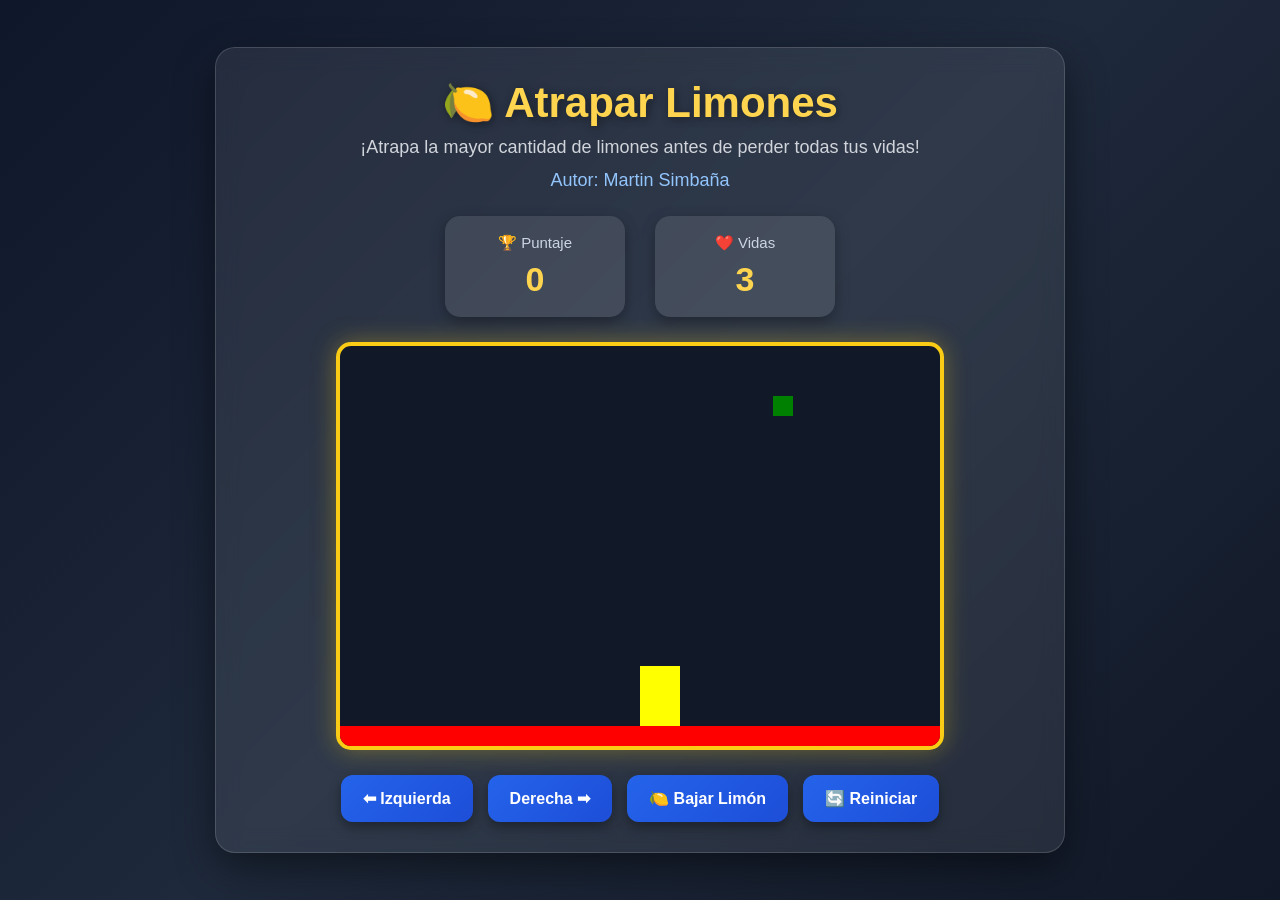
==== index.html @ e2cf3796 "mejoras visuales con ChatGPT" ====
<!DOCTYPE html>
<html lang="es">
<head>
    <meta charset="UTF-8">
    <meta name="viewport" content="width=device-width, initial-scale=1.0">

    <title>Atrapar Limones</title>

    <link rel="stylesheet" href="limones.css">
    <script src="utils.js"></script>
</head>

<body onload="iniciar();">

    <div class="contenedor">

        <header class="encabezado">
            <h1>🍋 Atrapar Limones</h1>
            <p class="subtitulo">
                ¡Atrapa la mayor cantidad de limones antes de perder todas tus vidas!
            </p>
            <h2>Autor: Martin Simbaña</h2>
        </header>

        <div class="panel">

            <div class="tarjeta">
                <span class="titulo">🏆 Puntaje</span>
                <span id="txtPuntaje">0</span>
            </div>

            <div class="tarjeta">
                <span class="titulo">❤️ Vidas</span>
                <span id="txtVida">3</span>
            </div>

        </div>

        <div class="juego">
            <canvas id="areaJuego" width="600" height="400"></canvas>
        </div>

        <div class="botones">
            <button onclick="moverIzquierda();">⬅ Izquierda</button>

            <button onclick="moverDerecha();">Derecha ➡</button>

            <button onclick="bajarLimon();">🍋 Bajar Limón</button>

            <button class="reiniciar" onclick="reiniciar();">
                🔄 Reiniciar
            </button>
        </div>

    </div>

    <script src="limones.js"></script>

</body>
</html>
---- limones.css ----
*{
    margin:0;
    padding:0;
    box-sizing:border-box;
}

body{

    font-family:Segoe UI, Tahoma, Geneva, Verdana, sans-serif;

    background:linear-gradient(135deg,#0f172a,#1e293b,#111827);

    min-height:100vh;

    display:flex;

    justify-content:center;

    align-items:center;

    color:white;

    padding:30px;
}

.contenedor{

    width:850px;

    background:rgba(255,255,255,.08);

    backdrop-filter:blur(12px);

    border-radius:20px;

    padding:30px;

    box-shadow:
    0 15px 40px rgba(0,0,0,.45);

    border:1px solid rgba(255,255,255,.15);
}

.encabezado{

    text-align:center;

    margin-bottom:25px;
}

.encabezado h1{

    font-size:42px;

    color:#FFD54F;

    margin-bottom:10px;

    text-shadow:2px 2px 10px rgba(0,0,0,.4);
}

.subtitulo{

    color:#d1d5db;

    font-size:18px;

    margin-bottom:12px;
}

.encabezado h2{

    color:#93c5fd;

    font-size:18px;

    font-weight:500;
}

.panel{

    display:flex;

    justify-content:center;

    gap:30px;

    margin-bottom:25px;

    flex-wrap:wrap;
}

.tarjeta{

    background:rgba(255,255,255,.10);

    border-radius:15px;

    width:180px;

    padding:18px;

    display:flex;

    flex-direction:column;

    align-items:center;

    box-shadow:0 5px 15px rgba(0,0,0,.30);

    transition:.3s;
}

.tarjeta:hover{

    transform:translateY(-4px);

    background:rgba(255,255,255,.15);
}

.titulo{

    font-size:15px;

    color:#cbd5e1;

    margin-bottom:8px;
}

#txtPuntaje,
#txtVida{

    font-size:34px;

    font-weight:bold;

    color:#FFD54F;
}

.juego{

    display:flex;

    justify-content:center;
}

canvas{

    border-radius:15px;

    border:4px solid #facc15;

    background:#111827;

    box-shadow:
    0 0 25px rgba(250,204,21,.35);

    margin-bottom:25px;
}

.botones{

    display:flex;

    justify-content:center;

    flex-wrap:wrap;

    gap:15px;
}

.botones button{

    border:none;

    border-radius:12px;

    padding:14px 22px;

    font-size:16px;

    font-weight:bold;

    cursor:pointer;

    color:white;

    background:linear-gradient(135deg,#2563eb,#1d4ed8);

    transition:.25s;

    box-shadow:0 5px 12px rgba(0,0,0,.35);
}

.botones button:hover{

    transform:translateY(-3px) scale(1.05);

    box-shadow:0 10px 20px rgba(37,99,235,.45);
}

.botones button:active{

    transform:scale(.97);
}

.reiniciar{

    background:linear-gradient(135deg,#ef4444,#dc2626);
}

.reiniciar:hover{

    box-shadow:0 10px 20px rgba(239,68,68,.45);
}
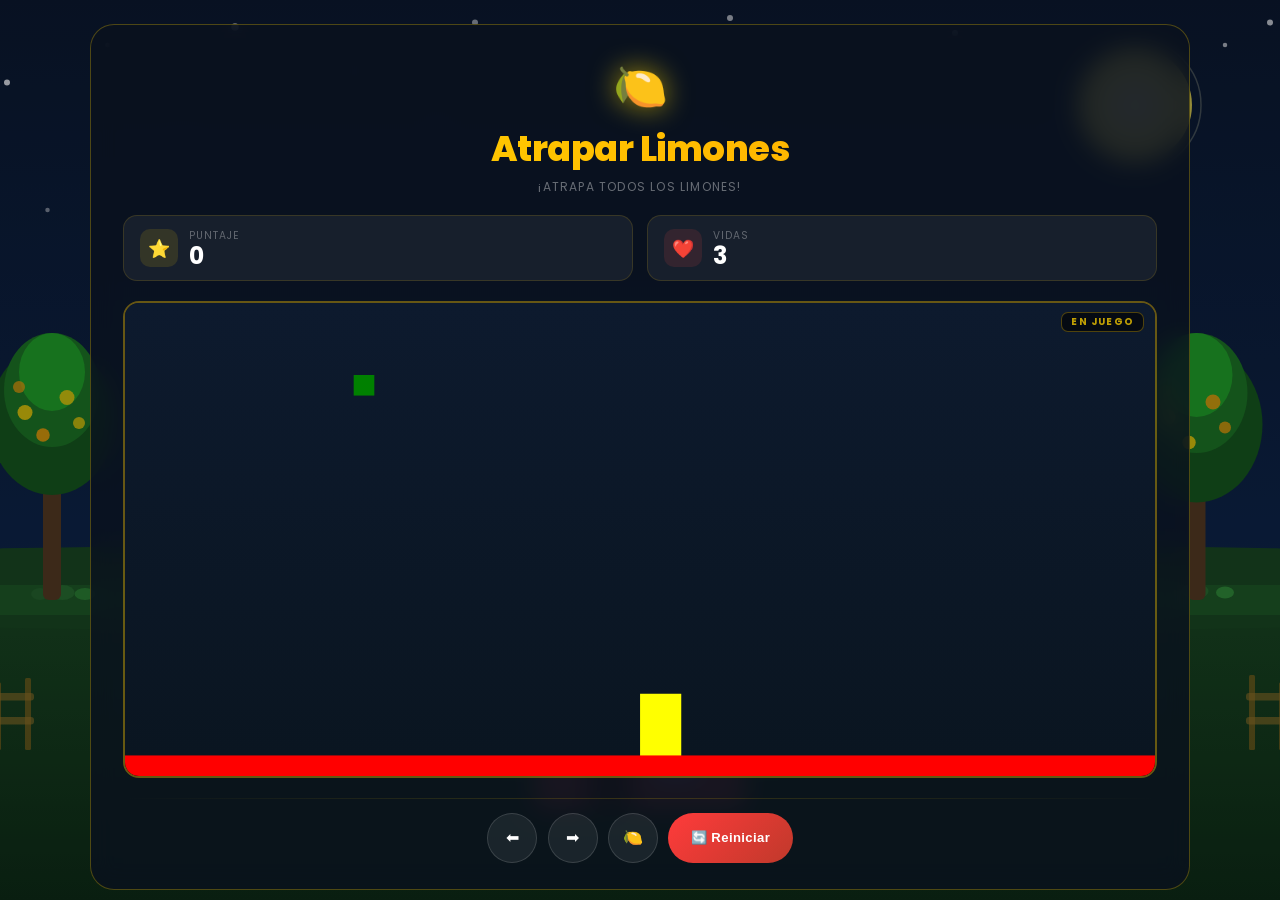
==== commit 645d1cf6: "mejorar el diseño de la interfaz" ====
--- a/index.html
+++ b/index.html
@@ -1,60 +1,178 @@
 <!DOCTYPE html>
 <html lang="es">
 <head>
-    <meta charset="UTF-8">
-    <meta name="viewport" content="width=device-width, initial-scale=1.0">
+  <meta charset="UTF-8">
+  <meta name="viewport" content="width=device-width, initial-scale=1.0">
+  <title>Atrapar Limones</title>
+  <link rel="stylesheet" href="limones.css">
+  <script src="utils.js"></script>
+</head>
+<body onload="iniciar()">
 
-    <title>Atrapar Limones</title>
+  <!-- Fondo de granja nocturna -->
+  <svg class="fondo-svg" viewBox="0 0 900 600" preserveAspectRatio="xMidYMid slice" xmlns="http://www.w3.org/2000/svg">
+    <defs>
+      <linearGradient id="sky" x1="0" y1="0" x2="0" y2="1">
+        <stop offset="0%" stop-color="#0a1628"/>
+        <stop offset="60%" stop-color="#0d2244"/>
+        <stop offset="100%" stop-color="#1a3a2a"/>
+      </linearGradient>
+      <linearGradient id="grd" x1="0" y1="0" x2="0" y2="1">
+        <stop offset="0%" stop-color="#1a4a1a"/>
+        <stop offset="100%" stop-color="#0d2a0d"/>
+      </linearGradient>
+      <radialGradient id="moon" cx="50%" cy="50%" r="50%">
+        <stop offset="0%" stop-color="#fff9c4"/>
+        <stop offset="100%" stop-color="#f9e44a"/>
+      </radialGradient>
+    </defs>
 
-    <link rel="stylesheet" href="limones.css">
-    <script src="utils.js"></script>
-</head>
+    <!-- Cielo -->
+    <rect width="900" height="600" fill="url(#sky)"/>
 
-<body onload="iniciar();">
+    <!-- Luna -->
+    <circle cx="780" cy="70" r="38" fill="url(#moon)" opacity="0.9"/>
+    <circle cx="780" cy="70" r="44" fill="none" stroke="#fff9c4" stroke-width="1" opacity="0.25"/>
 
-    <div class="contenedor">
+    <!-- Estrellas -->
+    <circle cx="28"  cy="55"  r="2"   fill="#fff" opacity="0.9"/>
+    <circle cx="95"  cy="30"  r="1.5" fill="#fff" opacity="0.8"/>
+    <circle cx="180" cy="18"  r="2.5" fill="#fff" opacity="0.7"/>
+    <circle cx="260" cy="45"  r="1.5" fill="#fff" opacity="0.9"/>
+    <circle cx="340" cy="15"  r="2"   fill="#fff" opacity="0.6"/>
+    <circle cx="430" cy="35"  r="1.5" fill="#fff" opacity="0.8"/>
+    <circle cx="510" cy="12"  r="2"   fill="#fff" opacity="0.7"/>
+    <circle cx="600" cy="40"  r="1.5" fill="#fff" opacity="0.9"/>
+    <circle cx="660" cy="22"  r="2"   fill="#fff" opacity="0.65"/>
+    <circle cx="720" cy="50"  r="1"   fill="#fff" opacity="0.8"/>
+    <circle cx="840" cy="30"  r="1.5" fill="#fff" opacity="0.7"/>
+    <circle cx="870" cy="15"  r="2"   fill="#fff" opacity="0.8"/>
+    <circle cx="55"  cy="140" r="1.5" fill="#fff" opacity="0.5"/>
+    <circle cx="145" cy="95"  r="1"   fill="#fff" opacity="0.6"/>
+    <circle cx="222" cy="120" r="1.5" fill="#fff" opacity="0.4"/>
+    <circle cx="315" cy="80"  r="1"   fill="#fff" opacity="0.7"/>
+    <circle cx="490" cy="90"  r="1.5" fill="#fff" opacity="0.5"/>
 
-        <header class="encabezado">
-            <h1>🍋 Atrapar Limones</h1>
-            <p class="subtitulo">
-                ¡Atrapa la mayor cantidad de limones antes de perder todas tus vidas!
-            </p>
-            <h2>Autor: Martin Simbaña</h2>
-        </header>
+    <!-- Suelo -->
+    <rect x="0" y="390" width="900" height="210" fill="url(#grd)"/>
+    <ellipse cx="450" cy="392" rx="900" ry="30" fill="#1a4a1a"/>
+    <rect x="0" y="390" width="900" height="20" fill="#1e5c1e"/>
 
-        <div class="panel">
+    <!-- Pasto -->
+    <ellipse cx="65"  cy="395" rx="8" ry="5" fill="#2d7a2d" opacity="0.7"/>
+    <ellipse cx="80"  cy="396" rx="7" ry="4" fill="#339933" opacity="0.7"/>
+    <ellipse cx="50"  cy="396" rx="6" ry="4" fill="#2a6b2a" opacity="0.7"/>
+    <ellipse cx="185" cy="394" rx="9" ry="5" fill="#2d7a2d" opacity="0.7"/>
+    <ellipse cx="200" cy="395" rx="7" ry="4" fill="#3aaa3a" opacity="0.7"/>
+    <ellipse cx="700" cy="395" rx="8" ry="5" fill="#2d7a2d" opacity="0.7"/>
+    <ellipse cx="715" cy="396" rx="7" ry="4" fill="#339933" opacity="0.7"/>
+    <ellipse cx="820" cy="394" rx="9" ry="5" fill="#2d7a2d" opacity="0.7"/>
+    <ellipse cx="840" cy="395" rx="6" ry="4" fill="#3aaa3a" opacity="0.7"/>
 
-            <div class="tarjeta">
-                <span class="titulo">🏆 Puntaje</span>
-                <span id="txtPuntaje">0</span>
-            </div>
+    <!-- Árbol limonero izquierdo -->
+    <rect x="52" y="290" width="12" height="110" rx="4" fill="#5a3a1a"/>
+    <ellipse cx="58" cy="280" rx="42" ry="50" fill="#155a15"/>
+    <ellipse cx="58" cy="260" rx="32" ry="38" fill="#1d7a1d"/>
+    <ellipse cx="58" cy="248" rx="22" ry="26" fill="#22aa22"/>
+    <circle cx="40" cy="275" r="5" fill="#FFD700" opacity="0.9"/>
+    <circle cx="68" cy="265" r="5" fill="#FFD700" opacity="0.85"/>
+    <circle cx="52" cy="290" r="4.5" fill="#FFA500" opacity="0.9"/>
+    <circle cx="76" cy="282" r="4" fill="#FFD700" opacity="0.8"/>
+    <circle cx="36" cy="258" r="4" fill="#FFA500" opacity="0.75"/>
 
-            <div class="tarjeta">
-                <span class="titulo">❤️ Vidas</span>
-                <span id="txtVida">3</span>
-            </div>
+    <!-- Árbol limonero derecho -->
+    <rect x="815" y="295" width="12" height="105" rx="4" fill="#5a3a1a"/>
+    <ellipse cx="821" cy="283" rx="44" ry="52" fill="#155a15"/>
+    <ellipse cx="821" cy="262" rx="34" ry="40" fill="#1d7a1d"/>
+    <ellipse cx="821" cy="250" rx="24" ry="28" fill="#22aa22"/>
+    <circle cx="802" cy="278" r="5" fill="#FFD700" opacity="0.9"/>
+    <circle cx="832" cy="268" r="5" fill="#FFA500" opacity="0.85"/>
+    <circle cx="816" cy="295" r="4.5" fill="#FFD700" opacity="0.9"/>
+    <circle cx="840" cy="285" r="4" fill="#FFA500" opacity="0.8"/>
+    <circle cx="800" cy="261" r="4" fill="#FFD700" opacity="0.75"/>
 
+    <!-- Árboles secundarios -->
+    <g opacity="0.6">
+      <rect x="142" y="315" width="9" height="90" rx="3" fill="#5a3a1a"/>
+      <ellipse cx="147" cy="305" rx="30" ry="36" fill="#155a15"/>
+      <ellipse cx="147" cy="290" rx="22" ry="26" fill="#1d7a1d"/>
+      <ellipse cx="147" cy="280" rx="14" ry="18" fill="#22aa22"/>
+      <circle cx="135" cy="300" r="4" fill="#FFD700" opacity="0.85"/>
+      <circle cx="158" cy="294" r="3.5" fill="#FFA500" opacity="0.8"/>
+    </g>
+    <g opacity="0.6">
+      <rect x="740" y="318" width="9" height="88" rx="3" fill="#5a3a1a"/>
+      <ellipse cx="745" cy="308" rx="30" ry="36" fill="#155a15"/>
+      <ellipse cx="745" cy="293" rx="22" ry="26" fill="#1d7a1d"/>
+      <ellipse cx="745" cy="283" rx="14" ry="18" fill="#22aa22"/>
+      <circle cx="732" cy="303" r="4" fill="#FFD700" opacity="0.85"/>
+      <circle cx="756" cy="297" r="3.5" fill="#FFA500" opacity="0.8"/>
+    </g>
+
+    <!-- Granero -->
+    <rect x="380" y="460" width="140" height="80" rx="4" fill="#8b3a3a"/>
+    <polygon points="380,460 450,420 520,460" fill="#a04040"/>
+    <rect x="415" y="500" width="30" height="40" rx="3" fill="#3a2010"/>
+    <rect x="460" y="490" width="28" height="28" rx="3" fill="#4a90d0" opacity="0.6"/>
+    <line x1="474" y1="490" x2="474" y2="518" stroke="#3a7ab0" stroke-width="1.5"/>
+    <line x1="460" y1="504" x2="488" y2="504" stroke="#3a7ab0" stroke-width="1.5"/>
+
+    <!-- Cerca izquierda -->
+    <rect x="0"   y="450" width="4" height="50" rx="1" fill="#8b6914" opacity="0.7"/>
+    <rect x="20"  y="455" width="4" height="45" rx="1" fill="#8b6914" opacity="0.7"/>
+    <rect x="40"  y="452" width="4" height="48" rx="1" fill="#8b6914" opacity="0.7"/>
+    <rect x="-2"  y="462" width="48" height="5" rx="2" fill="#a07820" opacity="0.6"/>
+    <rect x="-2"  y="478" width="48" height="5" rx="2" fill="#a07820" opacity="0.6"/>
+
+    <!-- Cerca derecha -->
+    <rect x="856" y="450" width="4" height="50" rx="1" fill="#8b6914" opacity="0.7"/>
+    <rect x="876" y="455" width="4" height="45" rx="1" fill="#8b6914" opacity="0.7"/>
+    <rect x="896" y="452" width="4" height="48" rx="1" fill="#8b6914" opacity="0.7"/>
+    <rect x="854" y="462" width="48" height="5" rx="2" fill="#a07820" opacity="0.6"/>
+    <rect x="854" y="478" width="48" height="5" rx="2" fill="#a07820" opacity="0.6"/>
+
+    <!-- Oscurecedor sutil -->
+    <rect x="0" y="0" width="900" height="600" fill="rgba(5,10,25,0.35)"/>
+  </svg>
+
+  <div class="contenedor">
+    <header class="encabezado">
+      <span class="icono">🍋</span>
+      <h1>Atrapar Limones</h1>
+      <p>¡Atrapa todos los limones!</p>
+    </header>
+
+    <div class="panel">
+      <div class="tarjeta puntaje">
+        <div class="icono-stat">⭐</div>
+        <div class="info">
+          <label>Puntaje</label>
+          <span id="txtPuntaje">0</span>
         </div>
-
-        <div class="juego">
-            <canvas id="areaJuego" width="600" height="400"></canvas>
+      </div>
+      <div class="tarjeta vidas">
+        <div class="icono-stat">❤️</div>
+        <div class="info">
+          <label>Vidas</label>
+          <span id="txtVida">3</span>
         </div>
-
-        <div class="botones">
-            <button onclick="moverIzquierda();">⬅ Izquierda</button>
-
-            <button onclick="moverDerecha();">Derecha ➡</button>
-
-            <button onclick="bajarLimon();">🍋 Bajar Limón</button>
-
-            <button class="reiniciar" onclick="reiniciar();">
-                🔄 Reiniciar
-            </button>
-        </div>
-
+      </div>
     </div>
 
-    <script src="limones.js"></script>
+    <div class="juego">
+      <canvas id="areaJuego" width="1000" height="460"></canvas>
+    </div>
 
+    <div class="divisor"></div>
+
+    <div class="botones">
+      <button onclick="moverIzquierda()" title="Izquierda">⬅</button>
+      <button onclick="moverDerecha()" title="Derecha">➡</button>
+      <button onclick="bajarLimon()" title="Bajar limón">🍋</button>
+      <button class="reiniciar" onclick="reiniciar()">🔄 Reiniciar</button>
+    </div>
+  </div>
+
+  <script src="limones.js"></script>
 </body>
 </html>
--- a/limones.css
+++ b/limones.css
@@ -1,215 +1,211 @@
-*{
-    margin:0;
-    padding:0;
-    box-sizing:border-box;
-}
-
-body{
-
-    font-family:Segoe UI, Tahoma, Geneva, Verdana, sans-serif;
-
-    background:linear-gradient(135deg,#0f172a,#1e293b,#111827);
-
-    min-height:100vh;
-
-    display:flex;
-
-    justify-content:center;
-
-    align-items:center;
-
-    color:white;
-
-    padding:30px;
-}
-
-.contenedor{
-
-    width:850px;
-
-    background:rgba(255,255,255,.08);
-
-    backdrop-filter:blur(12px);
-
-    border-radius:20px;
-
-    padding:30px;
-
-    box-shadow:
-    0 15px 40px rgba(0,0,0,.45);
-
-    border:1px solid rgba(255,255,255,.15);
-}
-
-.encabezado{
-
-    text-align:center;
-
-    margin-bottom:25px;
-}
-
-.encabezado h1{
-
-    font-size:42px;
-
-    color:#FFD54F;
-
-    margin-bottom:10px;
-
-    text-shadow:2px 2px 10px rgba(0,0,0,.4);
-}
-
-.subtitulo{
-
-    color:#d1d5db;
-
-    font-size:18px;
-
-    margin-bottom:12px;
-}
-
-.encabezado h2{
-
-    color:#93c5fd;
-
-    font-size:18px;
-
-    font-weight:500;
-}
-
-.panel{
-
-    display:flex;
-
-    justify-content:center;
-
-    gap:30px;
-
-    margin-bottom:25px;
-
-    flex-wrap:wrap;
-}
-
-.tarjeta{
-
-    background:rgba(255,255,255,.10);
-
-    border-radius:15px;
-
-    width:180px;
-
-    padding:18px;
-
-    display:flex;
-
-    flex-direction:column;
-
-    align-items:center;
-
-    box-shadow:0 5px 15px rgba(0,0,0,.30);
-
-    transition:.3s;
-}
-
-.tarjeta:hover{
-
-    transform:translateY(-4px);
-
-    background:rgba(255,255,255,.15);
-}
-
-.titulo{
-
-    font-size:15px;
-
-    color:#cbd5e1;
-
-    margin-bottom:8px;
-}
-
-#txtPuntaje,
-#txtVida{
-
-    font-size:34px;
-
-    font-weight:bold;
-
-    color:#FFD54F;
-}
-
-.juego{
-
-    display:flex;
-
-    justify-content:center;
-}
-
-canvas{
-
-    border-radius:15px;
-
-    border:4px solid #facc15;
-
-    background:#111827;
-
-    box-shadow:
-    0 0 25px rgba(250,204,21,.35);
-
-    margin-bottom:25px;
-}
-
-.botones{
-
-    display:flex;
-
-    justify-content:center;
-
-    flex-wrap:wrap;
-
-    gap:15px;
-}
-
-.botones button{
-
-    border:none;
-
-    border-radius:12px;
-
-    padding:14px 22px;
-
-    font-size:16px;
-
-    font-weight:bold;
-
-    cursor:pointer;
-
-    color:white;
-
-    background:linear-gradient(135deg,#2563eb,#1d4ed8);
-
-    transition:.25s;
-
-    box-shadow:0 5px 12px rgba(0,0,0,.35);
-}
-
-.botones button:hover{
-
-    transform:translateY(-3px) scale(1.05);
-
-    box-shadow:0 10px 20px rgba(37,99,235,.45);
-}
-
-.botones button:active{
-
-    transform:scale(.97);
-}
-
-.reiniciar{
-
-    background:linear-gradient(135deg,#ef4444,#dc2626);
-}
-
-.reiniciar:hover{
-
-    box-shadow:0 10px 20px rgba(239,68,68,.45);
+@import url('https://fonts.googleapis.com/css2?family=Poppins:wght@400;600;700;800&display=swap');
+
+* { box-sizing: border-box; margin: 0; padding: 0; }
+
+body {
+  font-family: 'Poppins', sans-serif;
+  min-height: 100vh;
+  width: 100%;
+  position: relative;
+  overflow: hidden;
+  display: flex;
+  align-items: center;
+  justify-content: center;
+  padding: 1.5rem 1rem;
+}
+
+/* ── Fondo SVG ── */
+.fondo-svg {
+  position: fixed;
+  inset: 0;
+  width: 100%;
+  height: 100%;
+  z-index: 0;
+  object-fit: cover;
+}
+
+/* ── Contenedor principal ── */
+.contenedor {
+  position: relative;
+  z-index: 2;
+  width: 100%;
+  max-width: 1100px;
+  background: rgba(10, 18, 30, 0.82);
+  border: 1.5px solid rgba(255, 210, 0, 0.28);
+  border-radius: 24px;
+  padding: 1.8rem 2rem 1.6rem;
+  backdrop-filter: blur(12px);
+}
+
+/* ── Encabezado ── */
+.encabezado {
+  text-align: center;
+  margin-bottom: 1.2rem;
+}
+
+.encabezado .icono {
+  display: block;
+  font-size: 44px;
+  margin-bottom: 0.2rem;
+  filter: drop-shadow(0 0 14px rgba(255, 220, 0, 0.6));
+}
+
+.encabezado h1 {
+  font-size: 2.2rem;
+  font-weight: 800;
+  letter-spacing: -0.5px;
+  background: linear-gradient(90deg, #FFD700, #FFA500, #FFD700);
+  background-size: 200% auto;
+  -webkit-background-clip: text;
+  -webkit-text-fill-color: transparent;
+  animation: shimmer 3s linear infinite;
+}
+
+@keyframes shimmer {
+  to { background-position: 200% center; }
+}
+
+.encabezado p {
+  color: rgba(255, 255, 255, 0.38);
+  font-size: 0.75rem;
+  text-transform: uppercase;
+  letter-spacing: 1.2px;
+  margin-top: 0.2rem;
+}
+
+/* ── Panel de stats ── */
+.panel {
+  display: grid;
+  grid-template-columns: 1fr 1fr;
+  gap: 0.9rem;
+  margin-bottom: 1.2rem;
+}
+
+.tarjeta {
+  background: rgba(255, 255, 255, 0.06);
+  border: 1px solid rgba(255, 200, 0, 0.14);
+  border-radius: 14px;
+  padding: 0.75rem 1rem;
+  display: flex;
+  align-items: center;
+  gap: 0.7rem;
+  transition: border-color 0.3s;
+}
+
+.tarjeta:hover {
+  border-color: rgba(255, 210, 0, 0.38);
+}
+
+.tarjeta .icono-stat {
+  width: 38px;
+  height: 38px;
+  border-radius: 10px;
+  display: flex;
+  align-items: center;
+  justify-content: center;
+  font-size: 18px;
+  flex-shrink: 0;
+}
+
+.tarjeta.puntaje .icono-stat { background: rgba(255, 200, 0, 0.12); }
+.tarjeta.vidas   .icono-stat { background: rgba(255, 70, 70, 0.12); }
+
+.tarjeta .info label {
+  display: block;
+  font-size: 0.65rem;
+  color: rgba(255, 255, 255, 0.32);
+  text-transform: uppercase;
+  letter-spacing: 0.9px;
+}
+
+.tarjeta .info span {
+  display: block;
+  font-size: 1.5rem;
+  font-weight: 700;
+  color: #fff;
+  line-height: 1;
+}
+
+/* ── Canvas ── */
+.juego {
+  border-radius: 16px;
+  overflow: hidden;
+  border: 2px solid rgba(255, 200, 0, 0.38);
+  position: relative;
+  margin-bottom: 1.2rem;
+}
+
+.juego::before {
+  content: 'EN JUEGO';
+  position: absolute;
+  top: 9px; right: 11px;
+  background: rgba(0, 0, 0, 0.6);
+  border: 1px solid rgba(255, 200, 0, 0.3);
+  border-radius: 7px;
+  padding: 2px 9px;
+  font-size: 0.62rem;
+  color: rgba(255, 210, 0, 0.75);
+  letter-spacing: 1.2px;
+  font-weight: 700;
+  z-index: 3;
+}
+
+canvas {
+  display: block;
+  width: 100%;
+  height: auto;
+  background: linear-gradient(180deg, #0d1a2e 0%, #0a1520 100%);
+}
+
+/* ── Divisor ── */
+.divisor {
+  height: 1px;
+  background: linear-gradient(90deg, transparent, rgba(255, 200, 0, 0.18), transparent);
+  margin: 0.9rem 0;
+}
+
+/* ── Botones ── */
+.botones {
+  display: flex;
+  gap: 0.65rem;
+  justify-content: center;
+  flex-wrap: wrap;
+}
+
+.botones button {
+  width: 50px; height: 50px;
+  border-radius: 50%;
+  border: 1.5px solid rgba(255, 255, 255, 0.14);
+  background: rgba(255, 255, 255, 0.07);
+  color: #fff;
+  font-size: 1rem;
+  cursor: pointer;
+  transition: all 0.2s;
+  display: flex;
+  align-items: center;
+  justify-content: center;
+}
+
+.botones button:hover {
+  background: rgba(255, 200, 0, 0.2);
+  border-color: rgba(255, 210, 0, 0.6);
+  transform: scale(1.1);
+}
+
+.botones button:active { transform: scale(0.94); }
+
+.botones .reiniciar {
+  width: auto;
+  border-radius: 50px;
+  padding: 0 1.4rem;
+  background: linear-gradient(135deg, #FF3B3B, #C0392B);
+  border: none;
+  font-weight: 700;
+  font-size: 0.82rem;
+  letter-spacing: 0.4px;
+}
+
+.botones .reiniciar:hover {
+  background: linear-gradient(135deg, #FF5555, #E03030);
+  transform: scale(1.05);
 }
